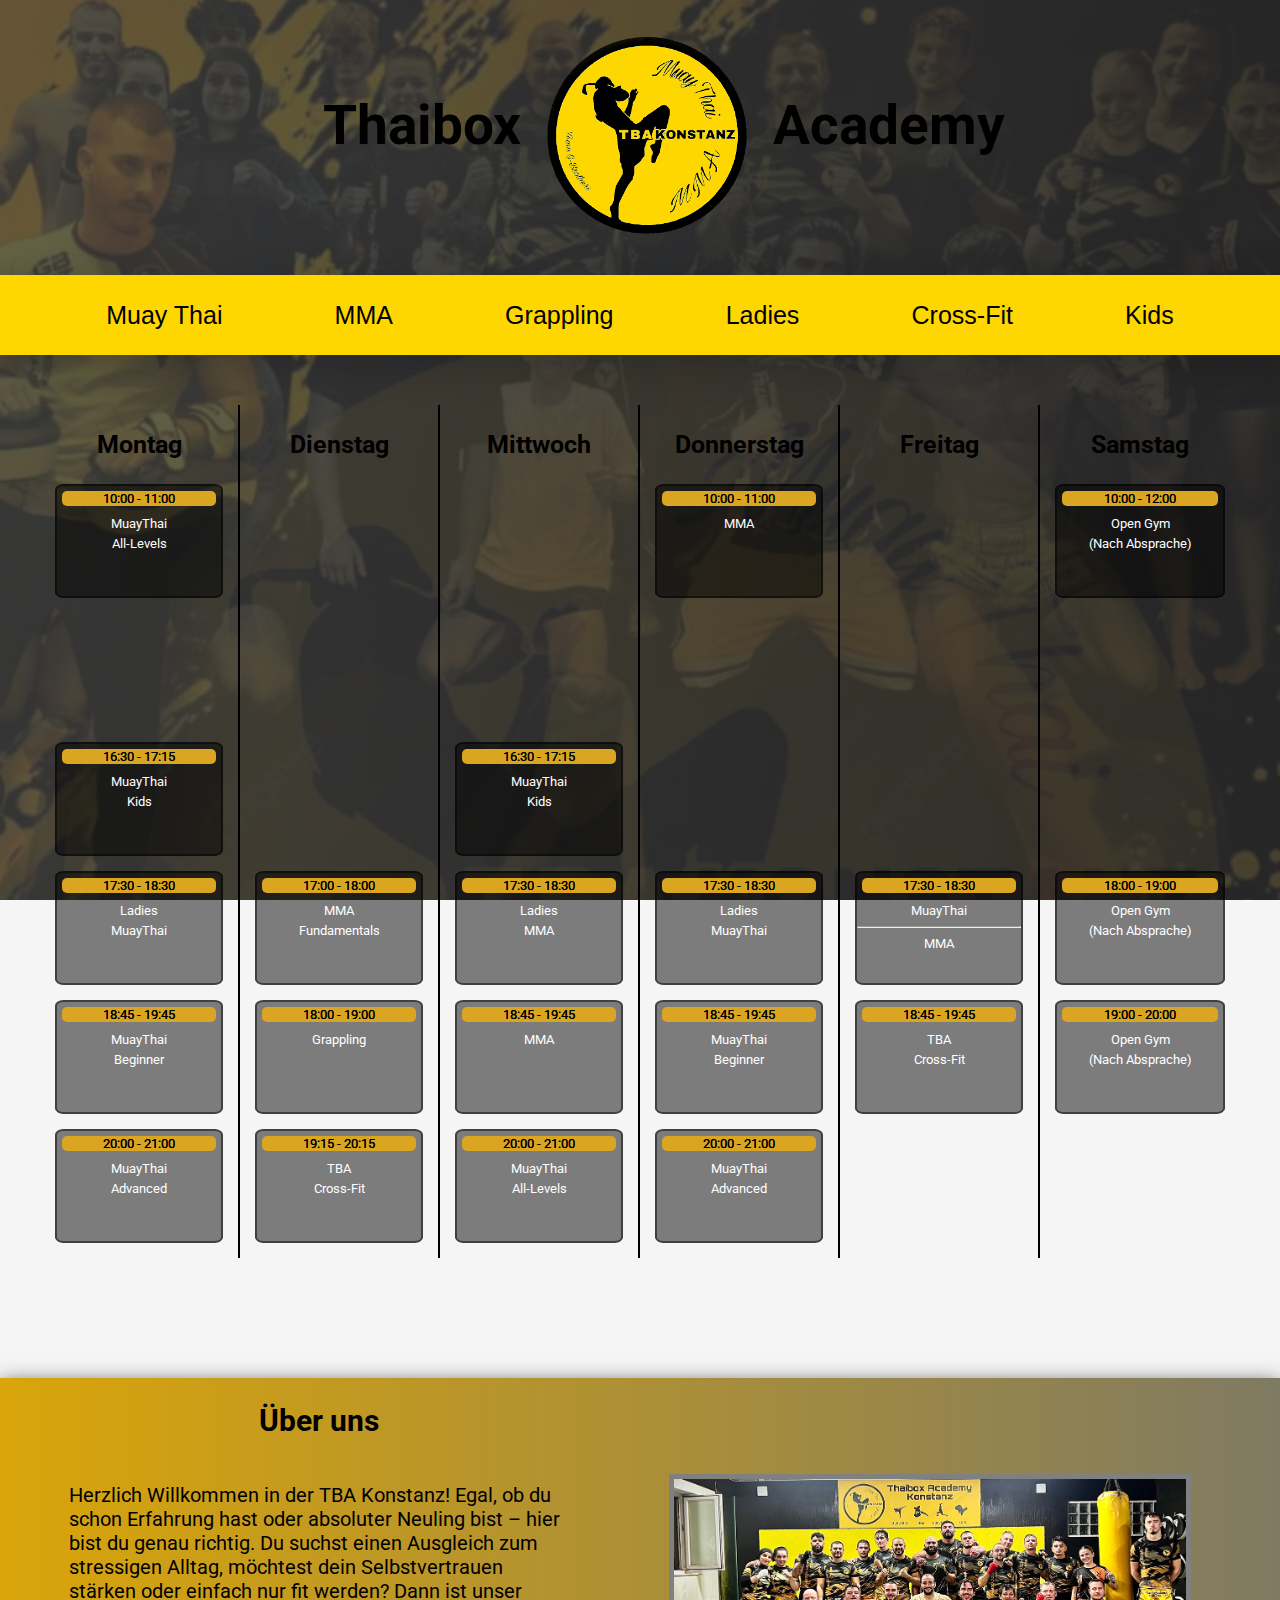
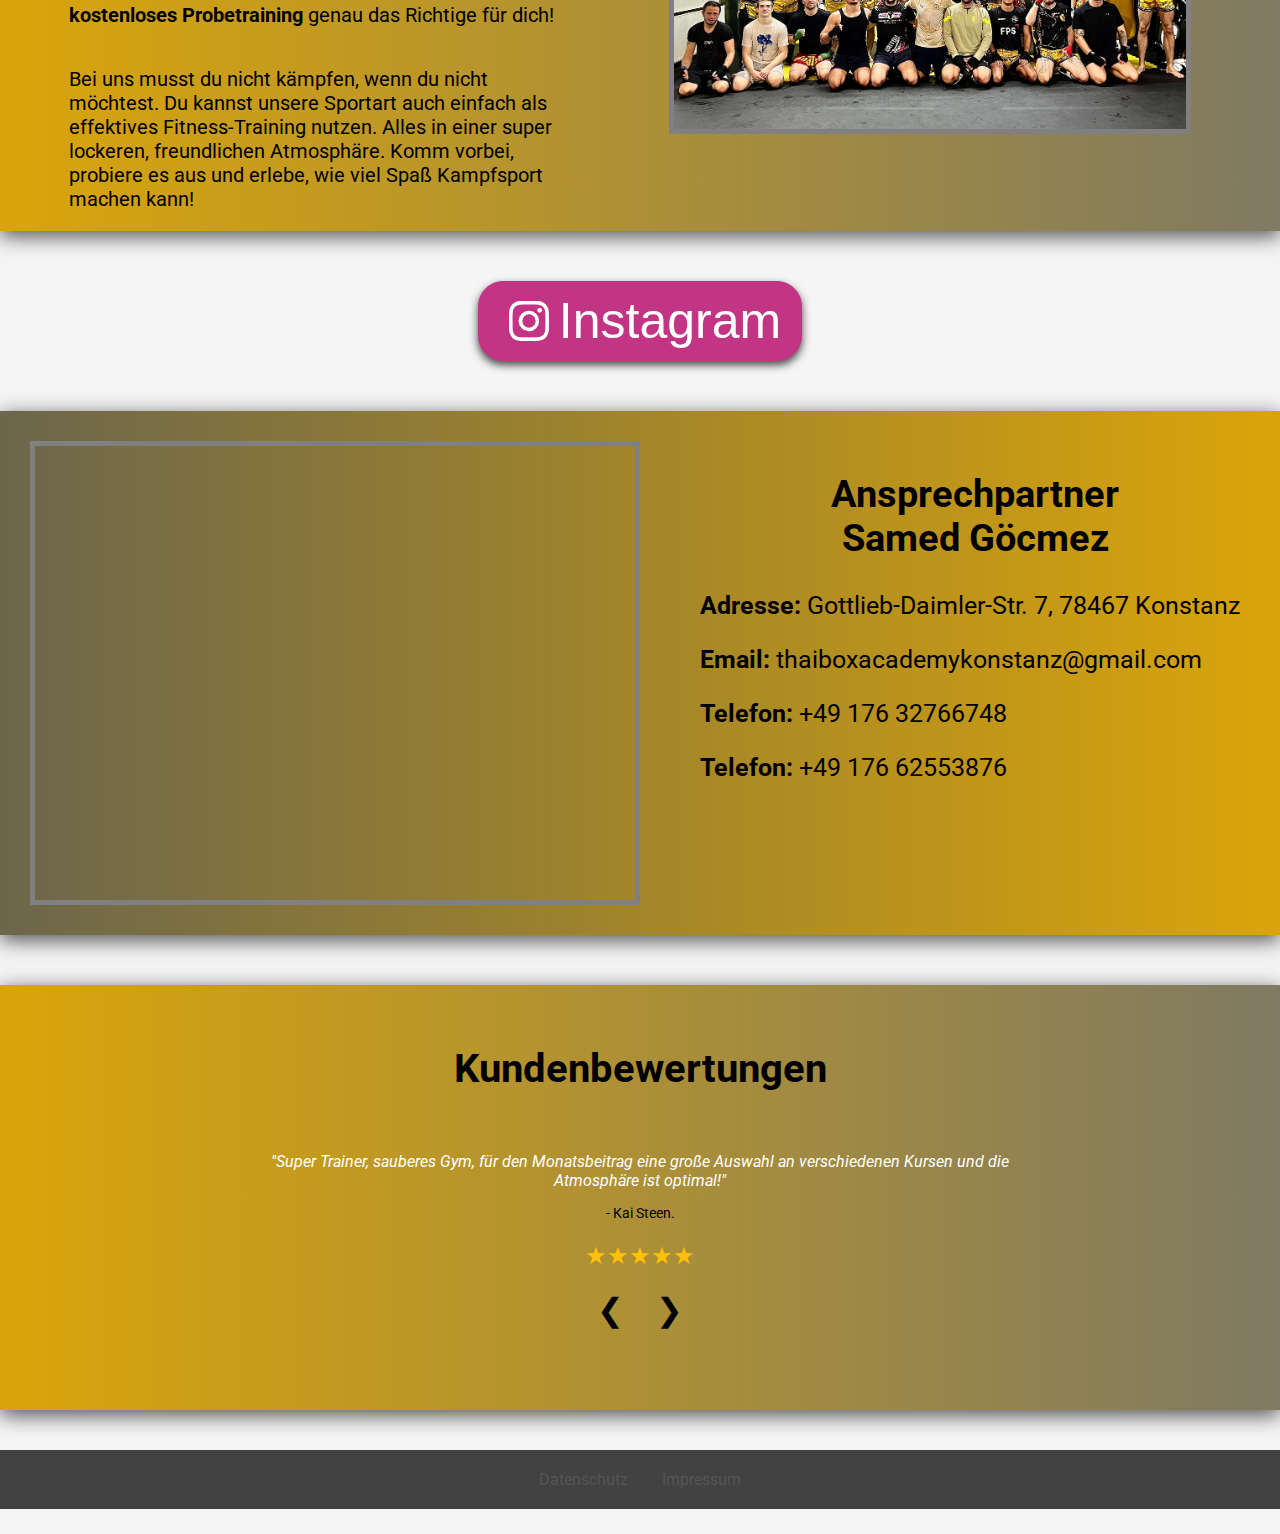
==== index.html @ e6445d81 "changed Studenplan" ====
<!DOCTYPE html>
<html lang="en">
  <head>
    <meta charset="UTF-8" />
    <meta name="viewport" content="width=device-width, initial-scale=1.0" />
    <link rel="stylesheet" href="style.css" />
    <title>Thaibox Academy Konstanz</title>
    <link rel="preconnect" href="https://fonts.googleapis.com" />
    <link rel="preconnect" href="https://fonts.gstatic.com" crossorigin />
    <link
      href="https://fonts.googleapis.com/css2?family=Roboto:ital,wght@0,100;0,300;0,400;0,500;0,700;0,900;1,100;1,300;1,400;1,500;1,700;1,900&display=swap"
      rel="stylesheet"
    />
    <link
      rel="icon"
      href="Fotos/favicon_updated.ico"
      type="image/x-icon"
    />
  </head>
  <body>
    <div class="header">
      <h1>
        <span class="unsichtbar">m</span><span class="sichtbar">Thaibox</span>
      </h1>
      <img class="wappen" src="./Fotos/Logo_gold.webp" />
      <h1>Academy</h1>
    </div>
    <div class="leiste">
      <div>
        <button class="MuayThai button">Muay Thai</button>
      </div>
      <div class="MMA">
        <button class="MMA button">MMA</button>
      </div>
      <div>
        <button class="Grappling button">Grappling</button>
      </div>
      <div>
        <button class="Ladies button">Ladies</button>
      </div>
      <div>
        <button class="Cross-Fit button">Cross-Fit</button>
      </div>
      <div>
        <button class="Kids button">Kids</button>
      </div>
    </div>
    <div class="stundenplan">
      <div class="wochentag montag">
        <h3>Montag</h3>
        <div class="eintrag MuayThai">
          <p class="time">10:00 - 11:00</p>
          <p>MuayThai</p>
          <p>All-Levels</p>
        </div>
        <div class="eintrag hidden"></div>
        <div class="eintrag MuayThai Kids">
          <p class="time">16:30 - 17:15</p>
          <p>MuayThai</p>
          <p>Kids</p>
        </div>
        <div class="eintrag Ladies MuayThai">
          <p class="time">17:30 - 18:30</p>
          <p>Ladies</p>
          <p>MuayThai</p>
        </div>
        <div class="eintrag MuayThai">
          <p class="time">18:45 - 19:45</p>
          <p>MuayThai</p>
          <p>Beginner</p>
        </div>
        <div class="eintrag MuayThai">
          <p class="time">20:00 - 21:00</p>
          <p>MuayThai</p>
          <p>Advanced</p>
        </div>
      </div>

      <div class="wochentag dienstag">
        <h3>Dienstag</h3>
        <div class="eintrag hidden"></div>
        <div class="eintrag hidden"></div>
        <div class="eintrag hidden"></div>
        <div class="eintrag MMA">
          <p class="time">17:00 - 18:00</p>
          <p>MMA</p>
          <p>Fundamentals</p>
        </div>
        <div class="eintrag Grappling">
          <p class="time">18:00 - 19:00</p>
          <p>Grappling</p>
          
        </div>
        <div class="eintrag Cross-Fit">
          <p class="time">19:15 - 20:15</p>
          <p>TBA</p>
          <p>Cross-Fit</p>
        </div>
      </div>

      <div class="wochentag mittwwoch">
        <h3>Mittwoch</h3>
        <div class="eintrag hidden"></div>
        <div class="eintrag hidden"></div>
        <div class="eintrag MuayThai Kids">
          <p class="time">16:30 - 17:15</p>
          <p>MuayThai</p>
          <p>Kids</p>
        </div>
        <div class="eintrag Ladies MMA">
          <p class="time">17:30 - 18:30</p>
          <p>Ladies</p>
          <p>MMA</p>
        </div>
        <div class="eintrag MMA">
          <p class="time">18:45 - 19:45</p>
          <p>MMA</p>
        </div>
        <div class="eintrag MuayThai">
          <p class="time">20:00 - 21:00</p>
          <p>MuayThai</p>
          <p>All-Levels</p>
        </div>
      </div>

      <div class="wochentag donnerstag">
        <h3>Donnerstag</h3>
        <div class="eintrag MMA">
          <p class="time">10:00 - 11:00</p>
          <p>MMA</p>
        </div>
        <div class="eintrag hidden"></div>
        <div class="eintrag hidden"></div>
        <div class="eintrag Ladies MuayThai">
          <p class="time">17:30 - 18:30</p>
          <p>Ladies</p>
          <p>MuayThai</p>
        </div>
        <div class="eintrag MuayThai">
          <p class="time">18:45 - 19:45</p>
          <p>MuayThai</p>
          <p>Beginner</p>
        </div>
        <div class="eintrag MuayThai Advanced">
          <p class="time">20:00 - 21:00</p>
          <p>MuayThai</p>
          <p>Advanced</p>
        </div>
      </div>
      <div class="wochentag freitag">
        <h3>Freitag</h3>
        <div class="eintrag hidden"></div>
        <div class="eintrag hidden"></div>
        <div class="eintrag hidden"></div>
        <div class="eintrag MMA MuayThai">
          <p class="time">17:30 - 18:30</p>
          <p>MuayThai</p>
          <hr>
          <p>  MMA  </p>
        </div>
        <div class="eintrag Cross-Fit">
          <p class="time">18:45 - 19:45</p>
          <p>TBA</p>
          <p>Cross-Fit</p>
        </div>
        <div class="eintrag hidden"></div>
      </div>

      <div class="wochentag samstag">
        <h3>Samstag</h3>
        <div class="eintrag open matte">
          <p class="time">10:00 - 12:00</p>
          <p>Open Gym</p>
          <p class="nAbsprache">(Nach Absprache)</p>
        </div>
        <div class="eintrag hidden"></div>
        <div class="eintrag hidden"></div>
        <div class="eintrag open matte">
          <p class="time">18:00 - 19:00</p>
          <p>Open Gym</p>
          <p class="nAbsprache">(Nach Absprache)</p>
        </div>
        <div class="eintrag open matte">
          <p class="time">19:00 - 20:00</p>
          <p>Open Gym</p>
          <p class="nAbsprache">(Nach Absprache)</p>
        </div>
        <div class="eintrag hidden"></div>
      </div>
    </div>

    <div class="infodiv">
      <div class="infotext">
        <h2>Über uns</h2>
        <p>
          Herzlich Willkommen in der TBA Konstanz! Egal, ob du schon Erfahrung
          hast oder absoluter Neuling bist – hier bist du genau richtig. Du
          suchst einen Ausgleich zum stressigen Alltag, möchtest dein
          Selbstvertrauen stärken oder einfach nur fit werden? Dann ist unser
          <strong>kostenloses Probetraining</strong> genau das Richtige für
          dich!
        </p>
        <p>
          Bei uns musst du nicht kämpfen, wenn du nicht möchtest. Du kannst
          unsere Sportart auch einfach als effektives Fitness-Training nutzen.
          Alles in einer super lockeren, freundlichen Atmosphäre. Komm vorbei,
          probiere es aus und erlebe, wie viel Spaß Kampfsport machen kann!
        </p>
      </div>
      <div class="gruppendiv">
        <img class="gruppenbild" src="./Fotos/guppenbild.webp" />
      </div>
    </div>

    <div class="instabutton">
      <!-- From Uiverse.io by JaydipPrajapati1910  -->
      <button class="insta" onclick="redirectToInstagram()">
        <svg
          viewBox="0 0 16 16"
          class="bi bi-instagram"
          fill="currentColor"
          height="40"
          width="60"
          xmlns="http://www.w3.org/2000/svg"
        >
          <path
            d="M8 0C5.829 0 5.556.01 4.703.048 3.85.088 3.269.222 2.76.42a3.917 3.917 0 0 0-1.417.923A3.927 3.927 0 0 0 .42 2.76C.222 3.268.087 3.85.048 4.7.01 5.555 0 5.827 0 8.001c0 2.172.01 2.444.048 3.297.04.852.174 1.433.372 1.942.205.526.478.972.923 1.417.444.445.89.719 1.416.923.51.198 1.09.333 1.942.372C5.555 15.99 5.827 16 8 16s2.444-.01 3.298-.048c.851-.04 1.434-.174 1.943-.372a3.916 3.916 0 0 0 1.416-.923c.445-.445.718-.891.923-1.417.197-.509.332-1.09.372-1.942C15.99 10.445 16 10.173 16 8s-.01-2.445-.048-3.299c-.04-.851-.175-1.433-.372-1.941a3.926 3.926 0 0 0-.923-1.417A3.911 3.911 0 0 0 13.24.42c-.51-.198-1.092-.333-1.943-.372C10.443.01 10.172 0 7.998 0h.003zm-.717 1.442h.718c2.136 0 2.389.007 3.232.046.78.035 1.204.166 1.486.275.373.145.64.319.92.599.28.28.453.546.598.92.11.281.24.705.275 1.485.039.843.047 1.096.047 3.231s-.008 2.389-.047 3.232c-.035.78-.166 1.203-.275 1.485a2.47 2.47 0 0 1-.599.919c-.28.28-.546.453-.92.598-.28.11-.704.24-1.485.276-.843.038-1.096.047-3.232.047s-2.39-.009-3.233-.047c-.78-.036-1.203-.166-1.485-.276a2.478 2.478 0 0 1-.92-.598 2.48 2.48 0 0 1-.6-.92c-.109-.281-.24-.705-.275-1.485-.038-.843-.046-1.096-.046-3.233 0-2.136.008-2.388.046-3.231.036-.78.166-1.204.276-1.486.145-.373.319-.64.599-.92.28-.28.546-.453.92-.598.282-.11.705-.24 1.485-.276.738-.034 1.024-.044 2.515-.045v.002zm4.988 1.328a.96.96 0 1 0 0 1.92.96.96 0 0 0 0-1.92zm-4.27 1.122a4.109 4.109 0 1 0 0 8.217 4.109 4.109 0 0 0 0-8.217zm0 1.441a2.667 2.667 0 1 1 0 5.334 2.667 2.667 0 0 1 0-5.334z"
          ></path>
        </svg>
        <span>Instagram</span>
      </button>
    </div>

    <div class="contactdiv">
      <div class="contact map">
        <iframe
          src="https://www.google.com/maps/embed?pb=!1m18!1m12!1m3!1d5373.224934982643!2d9.146452576234298!3d47.672524371195976!2m3!1f0!2f0!3f0!3m2!1i1024!2i768!4f13.1!3m3!1m2!1s0x479af7aad895e847%3A0xc3c69f02bd0dab24!2sThaibox%20Academy%20Konstanz%20%7C%20TBA!5e0!3m2!1sde!2sde!4v1724411633112!5m2!1sde!2sde"
          style="border: 0"
          allowfullscreen=""
          loading="lazy"
          referrerpolicy="no-referrer-when-downgrade"
        ></iframe>
      </div>
      <div class="contact daten">
        <h2 class="ansprechpartner">Ansprechpartner Samed Göcmez</h2>
        <p><strong>Adresse:</strong> Gottlieb-Daimler-Str. 7, 78467 Konstanz</p>
        <p>
          <strong>Email:</strong>
          <span class="mail"
            ><a href="mailto:thaiboxacademykonstanz@gmail.com"
              >thaiboxacademykonstanz@gmail.com</a
            ></span
          >
        </p>

        <p>
          <strong>Telefon:</strong> <span class="phone1">+49 176 32766748</span>
        </p>
        <p>
          <strong>Telefon:</strong> <span class="phone2">+49 176 62553876</span>
        </p>
      </div>
    </div>
    <script src="https://code.jquery.com/jquery-3.6.0.min.js"></script>
    <script src="./java.js"></script>
    <!-- Andere Inhalte deiner Webseite -->

    <section class="reviews-section">
      <h2>Kundenbewertungen</h2>
      <div class="reviews-slider">
        <div class="review">
          <div class="review-text"></div>
          <!-- Kurzer Text -->
          <div class="review-detail"></div>
          <!-- Langer Detailtext -->
          <div class="review-name"></div>
          <!-- Name des Kunden -->
          <div class="review-stars"></div>
          <!-- Sternebewertung -->
        </div>
        <div class="reviews-controls">
          <button class="prev-review" aria-label="Vorherige Bewertung">
            ❮
          </button>
          <button class="next-review" aria-label="Nächste Bewertung">❯</button>
        </div>
      </div>
    </section>
    <!-- Datenschutz und Impressum Links -->

    <div class="footer-links">
      <a href="datenschutz.html">Datenschutz</a>
      <a href="impressum.html">Impressum</a>
    </div>

    <script src="https://code.jquery.com/jquery-3.6.0.min.js"></script>
    <script src="./java.js"></script>
  </body>
</html>
---- style.css ----
body {
  background-color: whitesmoke;
  font-family: "Roboto", sans-serif;
  margin: 0;
  padding: 0;
  box-sizing: border-box;
  background-image: linear-gradient(
      to right,
      rgba(7, 7, 7, 0.61),
      rgba(0, 0, 2, 0.699)
    ),
    url("Fotos/background.webp");
  background-repeat: repeat;
  background-size: 100vw auto;
  background-attachment: fixed;
}

h1 {
  font-size: clamp(16px, 8vw, 55px);
  margin-left: 20px;
  margin-right: 20px;
}

h2 {
  display: flex;
  justify-content: center;
  margin-left: 80px;
  margin-right: 80px;
  
}

h3 {
  text-align: center;
  font-size: clamp(3px, 2vw, 25px);
  margin-bottom: 25px;
}

.sichtbar {
  color: black;
}

.unsichtbar {
  color: transparent;
  visibility: visible;
}

.header {
  display: flex;
  align-self: center;
  justify-content: center;
  align-items: center;
  margin-top: -25px;
}

.wappen {
  display: flex;
  align-self: center;
  top: 0;
  left: 0;
  height: 30vw;
  max-height: 300px;
}

.leiste {
  display: flex;
  justify-content: space-evenly;
  align-items: center;
  width: 100%;
  height: 80px;
  margin-bottom: 50px;
  background-color: gold;
  box-sizing: border-box;
  box-shadow: 0 10px 40px rgba(0, 0, 0, 0.2);
}

.leiste div:hover h2 {
  text-decoration: underline;
}

button {
  border: none;
  background-color: transparent;
  color: #000;
  font-size: clamp(8px, 4vw, 25px);
}

.stundenplan {
  display: flex;
  justify-content: center;
  align-self: center;
  margin-top: 20px;
  font-family: "Roboto", sans-serif;
}
.wochentag {
  border-right: solid 2px #000;
  box-sizing: border-box;
  overflow: hidden;
  width: 200px;
  height: auto;
  white-space: nowrap;
  text-overflow: ellipsis;
}

.samstag {
  border: none;
}
.time {
  background-color: goldenrod;
  border-radius: 5px;
}

.eintrag {
  text-align: center;
  border: solid 2px #000;
  margin: 15px;
  height: 110px;
  width: auto;
  border-radius: 5%;
  background-color: rgba(0, 0, 0, 0.493);
  border-color: rgba(0, 0, 0, 0.493);
}

.eintrag p.time {
  margin-bottom: 10px;
  text-shadow: 0px 0px 0px;
  color: black;
}

.eintrag p {
  margin: 5px;
  font-size: clamp(12px, 1vw, 30px);
  color: white;
}

.eintrag p + p {
  margin-top: 2px;
}

.hidden {
  visibility: hidden;
}

.infodiv {
  margin-top: 120px;
  margin-bottom: 50px;
  display: flex;
  justify-content: space-evenly;
  background: linear-gradient(
    to right,
    rgb(218, 165, 10),
    rgba(58, 50, 13, 0.63)
  );
  box-shadow: 0 5px 20px rgba(0, 0, 0, 0.692);
}

.infotext {
  width: 500px;
  font-size: 20px;
  display: flex;
  flex-direction: column;
  justify-content: center;
}

.gruppendiv {
  margin: 30px;
  width: 40%;
  display: flex;
  align-self: center;
}

.gruppenbild {
  height: 100%;
  width: 100%;
  border: solid;
  border-width: 5px;
  border-color: gray;
}

.insta {
  background: #c13584;
  position: relative;
  padding: 10px 20px;
  display: flex;
  align-items: center;
  font-size: 50px;
  font-weight: 100;
  text-decoration: none;
  cursor: pointer;
  border: 1px solid #c13584;
  border-radius: 25px;
  outline: none;
  overflow: hidden;
  color: #fff;
  text-align: center;
  box-shadow: 0 4px 8px rgba(0, 0, 0, 0.719);
}
.instabutton {
  display: flex;
  justify-content: center;
  margin-top: 20px;
}
.insta:hover {
  background-color: #c13584;
  box-shadow: 0 10px 20px rgba(241, 236, 236, 0.493);
}

.contactdiv {
  margin-top: 50px;
  display: flex;
  justify-content: space-evenly;
  background:  linear-gradient(
    to left,
    rgb(218, 165, 10),
    rgba(58, 50, 13, 0.733)
  );
  box-shadow: 0 5px 20px rgba(0, 0, 0, 0.692);
}

.contact {
  margin: 30px;
}

.map {
  border: solid;
  border-width: 5px;
  border-color: gray;
}
iframe {
  width: 600px;
  height: 450px;
}
.daten {
  font-size: 25px;
  
}
.ansprechpartner {
  text-align: center;
}

a[href^="mailto"], a[href^="tel"] {
  color: black; 
  text-decoration: none;
}

a[href^="mailto"]:hover, a[href^="tel"]:hover {
  color: blue;
  text-decoration: underline; 
}


.reviews-section {
  background: linear-gradient(
    to right,
    rgb(218, 165, 10),
    rgba(58, 50, 13, 0.63)
  );
  box-shadow: 0 5px 20px rgba(0, 0, 0, 0.692);
  padding: 60px 20px;
  margin-top: 50px;
  text-align: center;
}

.reviews-section h2 {
  font-size: 2.5rem;
  font-weight: bold;
  color: black;
  margin-bottom: 40px;
  word-wrap: break-word; /* Sicherstellen, dass Wörter umgebrochen werden */
  text-align: center; /* Zentrierte Überschrift */
  max-width: 90%; /* Maximale Breite für kleinere Bildschirme */
  margin: 0 auto 40px; /* Zentrierung durch auto-Margin */
}

.reviews-slider {
  max-width: 800px;
  margin: 0 auto;
  padding: 20px;
}

.review {
  margin-bottom: 20px;
}
.review-detail {
  font-size: 1rem;
  color: white;
  font-style: italic;
  margin-bottom: 15px;
}

.review-name {
  font-size: 0.9rem;
  color: black;
  margin-bottom: 20px;
}

.review-stars {
  color: #ffc107; /* Goldene Sterne */
  margin-bottom: 20px;
  font-size: 1.5rem;
}

.reviews-controls {
  display: flex;
  justify-content: center;
  gap: 20px;
}

.reviews-controls button {
  background: none;
  border: none;
  font-size: 2rem;
  cursor: pointer;
  color: black;
  transition: color 0.3s ease;
}

.reviews-controls button:hover {
  color: #233d2e;
}

.footer-links {
  text-align: center;
  padding: 20px;
  margin-top: 40px;
  background-color: rgba(0, 0, 0, 0.733);
}

.footer-links a {
  margin: 0 15px;
  font-size: 16px;
  color: #555;
}

.footer-links a:hover {
  color: goldenrod;
  text-decoration: underline;
}

.dataimptext {
  max-width: 1200px;
  margin: 20px auto;
  padding: 20px;
  background: whitesmoke;
  box-shadow: 0 0 10px rgba(0, 0, 0, 0.1);
}

a {
  color: #007bff;
  text-decoration: none;
}

a:hover {
  text-decoration: underline;
}

@media (max-width: 1050px) {
  body {
    background-image: linear-gradient(
        to right,
        rgba(7, 7, 7, 0.479),
        rgba(0, 0, 2, 0.479)
      ),
      url("Fotos/background.webp");
    background-repeat: repeat;
    background-size: 100vw auto;
    background-attachment: fixed;
    background-position: center top;
  }
  h2 {
    display: flex;
    align-self: center;
    color: black;
  }

  h3 {
    font-size: 20px;
  }
  .sichtbar {
    color: black;
  }
  .unsichtbar {
    color: transparent;
    visibility: visible;
  }
  .header {
    margin-top: -30px;
  }
  .leiste {
    margin-bottom: 50px;
    box-shadow: 0 8px 40px rgba(0, 0, 0, 0.2);
  }
  .button {
    font-size: clamp(20px, 3vw, 30px);
  }

  .stundenplan p {
    font-size: clamp(12px, 1vh, 20px);
  }

  .nAbsprache {
    visibility: hidden;
  }

  .infodiv {
    margin-top: 120px;
    margin-bottom: 50px;
    display: flex;
    flex-direction: column;
    align-items: center;
    background-color: lightgray;
  }

  .infotext {
    display: flex;
    align-self: center;
    flex-direction: column;
    font-size: clamp(12px, 2vw, 50px);
    width: 80%;
  }

  .gruppendiv {
    width: 80%;
  }

  .gruppenbild {
    margin-top: -30px;
    height: 59%;
    width: 100%;
    border-width: 3px;
    border-color: gray;
  }

  .contactdiv {
    display: flex;
    flex-direction: column;
    align-items: center;
    margin-top: 50px;
    display: flex;
    flex-direction: column;
    justify-content: space-evenly;
    background-color: lightgray;
  }
  .map {
    border: solid;
    border-width: 5px;
    border-color: gray;
    width: 80%;
    height: clamp(300px, 30vh, 450px);
  }

  iframe {
    width: 100%;
    height: 100%;
  }

  .daten {
    font-size: clamp(3px, 3vw, 25px);
  }
  .reviews-section h2 {
    font-size: 2rem; /* Kleinere Schriftgröße für mittelgroße Bildschirme */
    max-width: 95%; /* Noch mehr Platz auf kleinen Bildschirmen */
}

.reviews-slider {
    max-width: 90%;
}

.review-text {
    font-size: 1.2rem;
}

.review-detail {
    font-size: 0.9rem;
}

.review-stars {
    font-size: 1.2rem;
}

}

@media (max-width: 490px) {
  body {
    background-image: linear-gradient(
        to right,
        rgba(7, 7, 7, 0.479),
        rgba(0, 0, 2, 0.479)
      ),
      url("Fotos/background.webp");
    background-repeat: repeat;
    background-size: contain;
    background-attachment: fixed;
  }

  h1 {
    font-size: 20px;
  }

  h2 {
    font-size: clamp(20px, 5vw, 40px);
    margin-top: 30px;
  }

  h3 {
    font-size: 10px;
  }
  .sichtbar {
    color: black;
  }

  .unsichtbar {
    color: transparent;
    visibility: visible;
  }

  .header {
    margin-top: -10px;
    display: flex;
    justify-content: center;
  }

  .wappen {
    height: 20vw;
  }

  .leiste {
    width: 100vw;
    height: 50px;
    border-width: 1px;
    margin-bottom: 10px;
    box-shadow: 0 3px 40px rgba(0, 0, 0, 0.2);
  }

  .button {
    width: 40px;
    font-size: clamp(10px, 1vw, 20vw);
  }
  .stundenplan {
    width: 100%;
    margin-bottom: -80px;
  }
  .wochentag {
    display: flex;
    flex-direction: column;
    align-items: center;
  }
  .eintrag {
    background-color: #00000057;
    border-color: #00000057;
  }

  .stundenplan p {
    font-size: 7px;
  }

  .time {
    border-radius: 2px;
    width: 85%;
  }

  .eintrag {
    height: 50px;
    width: 50px;
    margin-top: 5px;
    margin-bottom: 5px;
  }

  .infodiv {
    flex-direction: column;
    width: 100vw;
  }

  .infotext {
    width: 60vw;
    font-size: 13px;
    width: 80%;
  }
  .contactdiv {
    margin-top: 50px;
    display: flex;
    flex-direction: column;
    justify-content: space-evenly;
    align-items: center;
    background-color: lightgray;
  }
  .gruppenbild {
    margin-top: -30px;
    height: 59%;
    width: 100%;
    border-width: 3px;
    border-color: gray;
  }

  .map {
    border: solid;
    border-width: 3px;
    border-color: gray;
    width: 80%;
    height: 200px;
  }

  iframe {
    width: 100%;
    height: 100%;
  }

  .contact {
    margin: 30px;
  }

  .insta {
    font-size: 25px;
  }

  .instabutton {
    margin-top: -20px;
    margin-bottom: -20px;
  }
  .reviews-section h2 {
    font-size: 1.8rem; /* Noch kleinere Schriftgröße für sehr kleine Bildschirme */
}

.review-text {
    font-size: 1rem;
}

.review-detail {
    font-size: 0.8rem;
}

.review-stars {
    font-size: 1rem;
}

.reviews-controls button {
    font-size: 1.5rem;
}
}
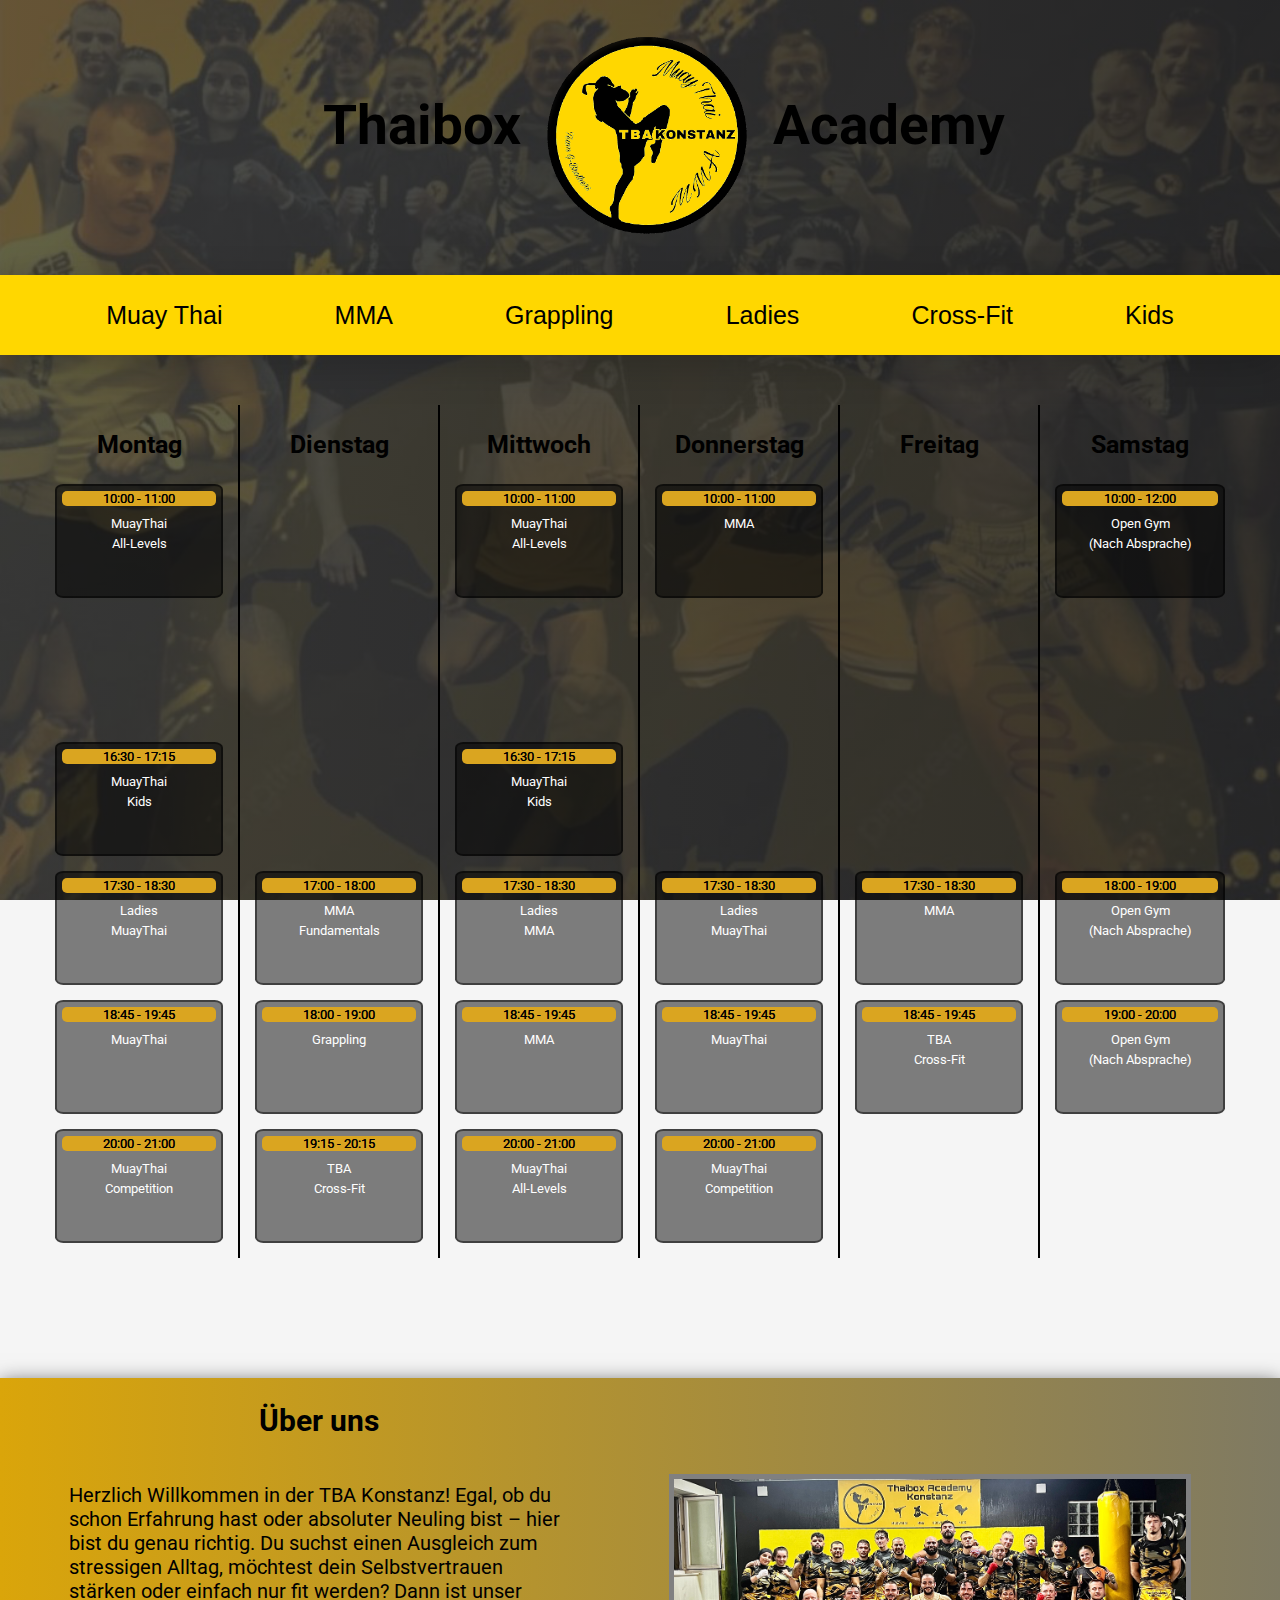
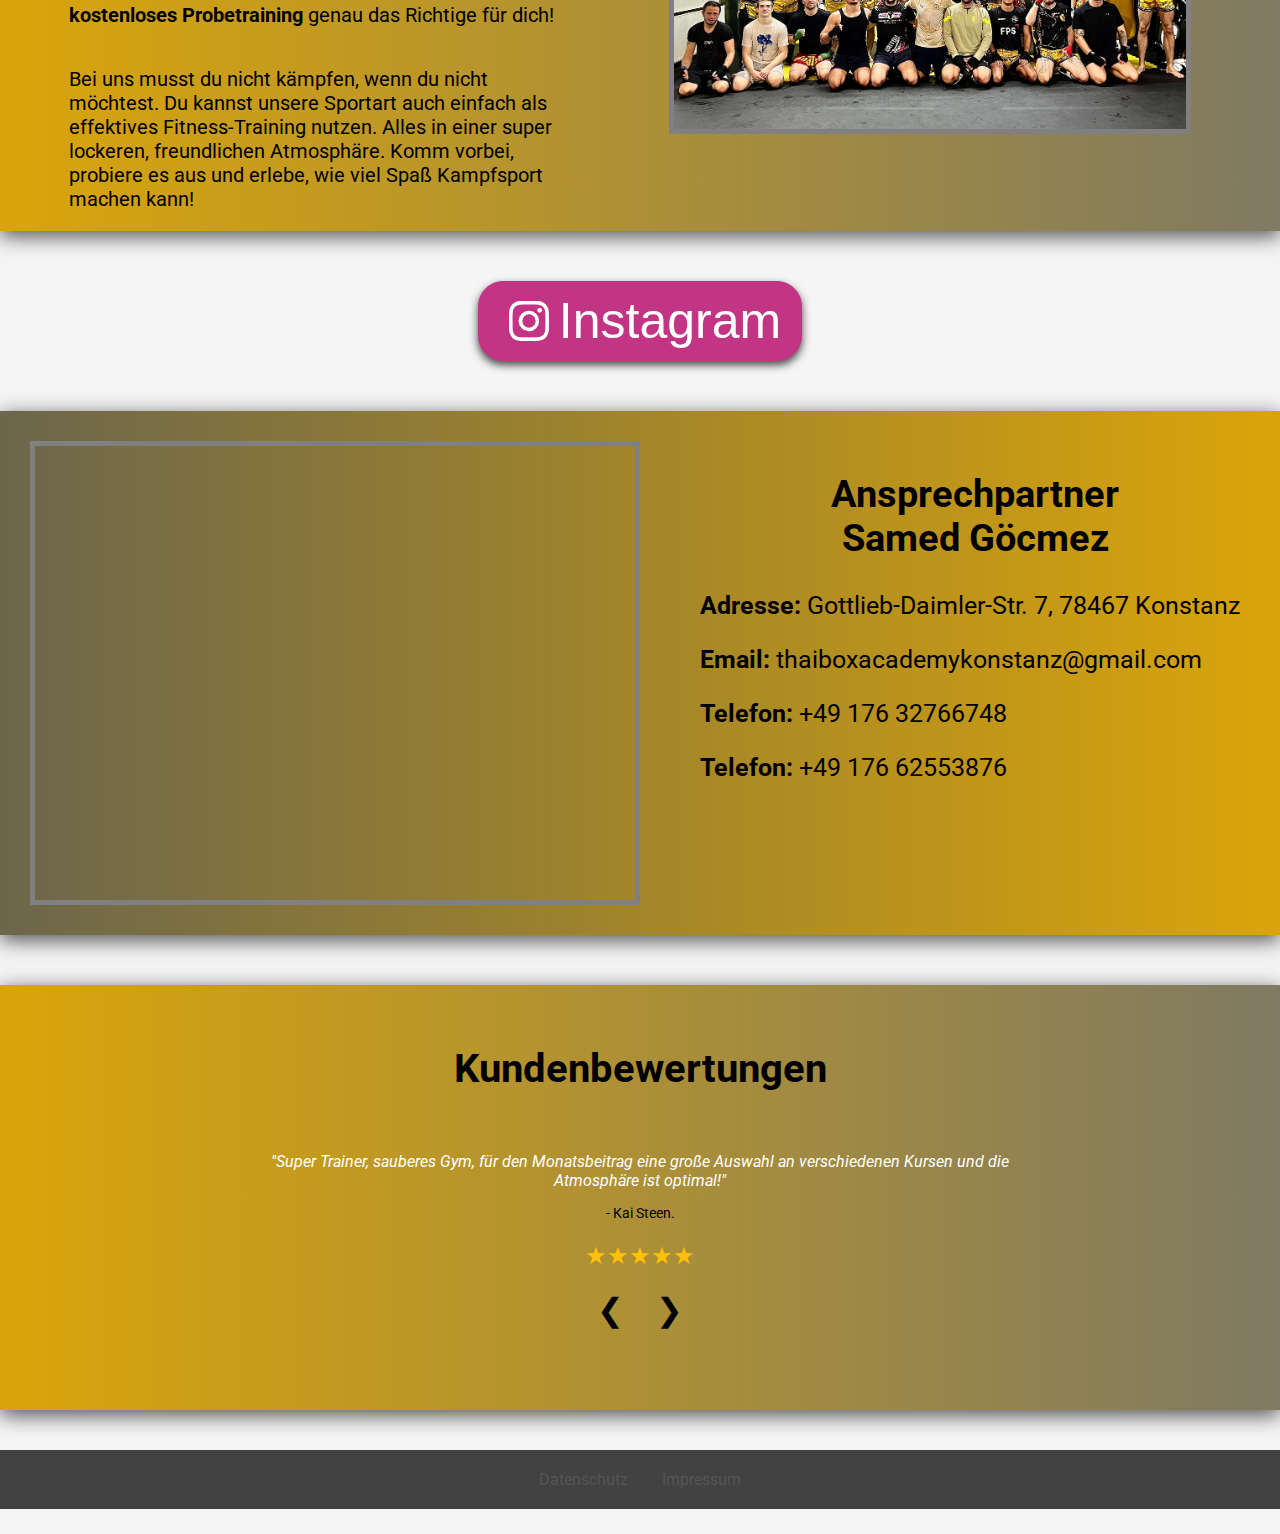
==== commit e875df8f: "changed Stundenplan" ====
--- a/index.html
+++ b/index.html
@@ -11,11 +11,7 @@
       href="https://fonts.googleapis.com/css2?family=Roboto:ital,wght@0,100;0,300;0,400;0,500;0,700;0,900;1,100;1,300;1,400;1,500;1,700;1,900&display=swap"
       rel="stylesheet"
     />
-    <link
-      rel="icon"
-      href="Fotos/favicon_updated.ico"
-      type="image/x-icon"
-    />
+    <link rel="icon" href="Fotos/favicon_updated.ico" type="image/x-icon" />
   </head>
   <body>
     <div class="header">
@@ -67,12 +63,11 @@
         <div class="eintrag MuayThai">
           <p class="time">18:45 - 19:45</p>
           <p>MuayThai</p>
-          <p>Beginner</p>
         </div>
         <div class="eintrag MuayThai">
           <p class="time">20:00 - 21:00</p>
           <p>MuayThai</p>
-          <p>Advanced</p>
+          <p>Competition</p>
         </div>
       </div>
 
@@ -89,7 +84,6 @@
         <div class="eintrag Grappling">
           <p class="time">18:00 - 19:00</p>
           <p>Grappling</p>
-          
         </div>
         <div class="eintrag Cross-Fit">
           <p class="time">19:15 - 20:15</p>
@@ -100,7 +94,11 @@
 
       <div class="wochentag mittwwoch">
         <h3>Mittwoch</h3>
-        <div class="eintrag hidden"></div>
+        <div class="eintrag MuayThai">
+          <p class="time">10:00 - 11:00</p>
+          <p>MuayThai</p>
+          <p>All-Levels</p>
+        </div>
         <div class="eintrag hidden"></div>
         <div class="eintrag MuayThai Kids">
           <p class="time">16:30 - 17:15</p>
@@ -139,12 +137,11 @@
         <div class="eintrag MuayThai">
           <p class="time">18:45 - 19:45</p>
           <p>MuayThai</p>
-          <p>Beginner</p>
         </div>
         <div class="eintrag MuayThai Advanced">
           <p class="time">20:00 - 21:00</p>
           <p>MuayThai</p>
-          <p>Advanced</p>
+          <p>Competition</p>
         </div>
       </div>
       <div class="wochentag freitag">
@@ -152,11 +149,10 @@
         <div class="eintrag hidden"></div>
         <div class="eintrag hidden"></div>
         <div class="eintrag hidden"></div>
-        <div class="eintrag MMA MuayThai">
-          <p class="time">17:30 - 18:30</p>
-          <p>MuayThai</p>
-          <hr>
-          <p>  MMA  </p>
+        
+        <div class="eintrag MMA">
+          <p class="time">17:30 - 18:30</p>
+          <p>MMA</p>
         </div>
         <div class="eintrag Cross-Fit">
           <p class="time">18:45 - 19:45</p>
--- a/style.css
+++ b/style.css
@@ -554,6 +554,11 @@
     font-size: 7px;
   }
 
+  /* .divide {
+    margin-top: -5px !important;
+    margin-bottom: -5px !important;
+  } */
+
   .time {
     border-radius: 2px;
     width: 85%;
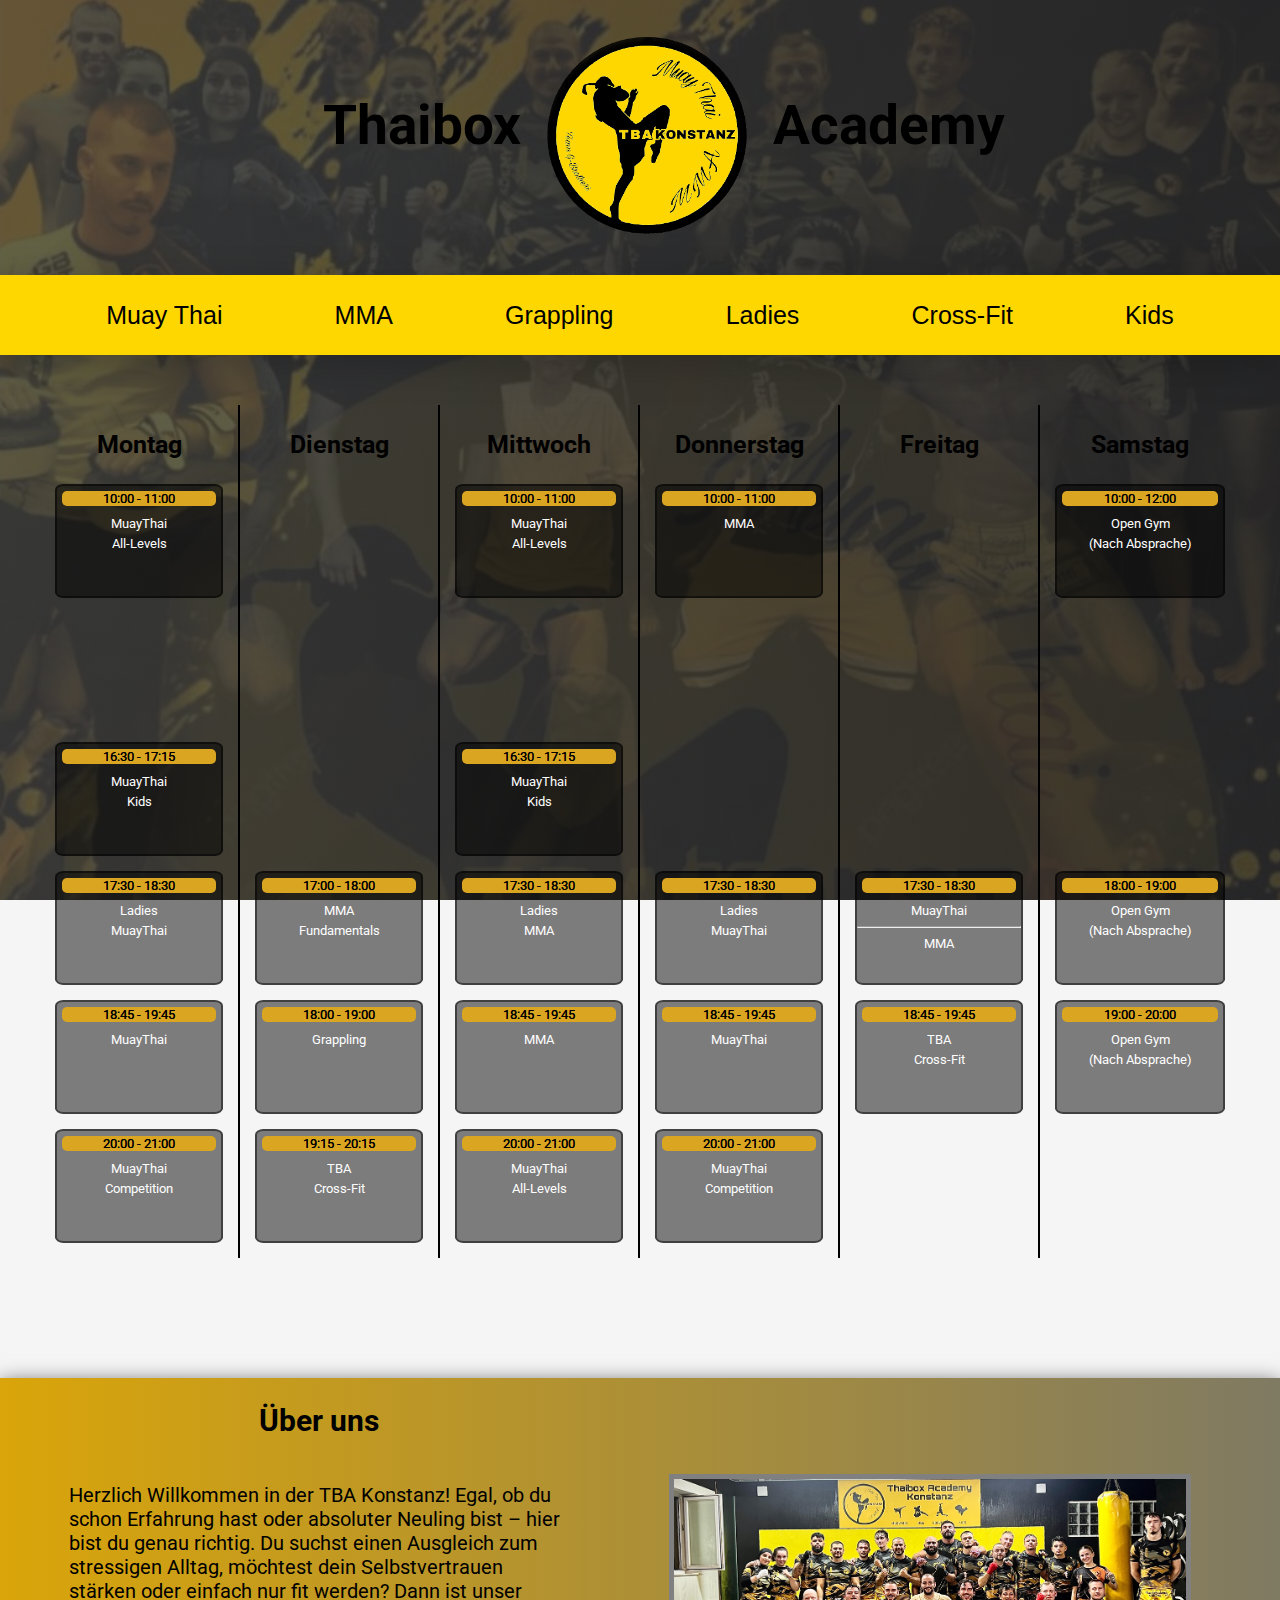
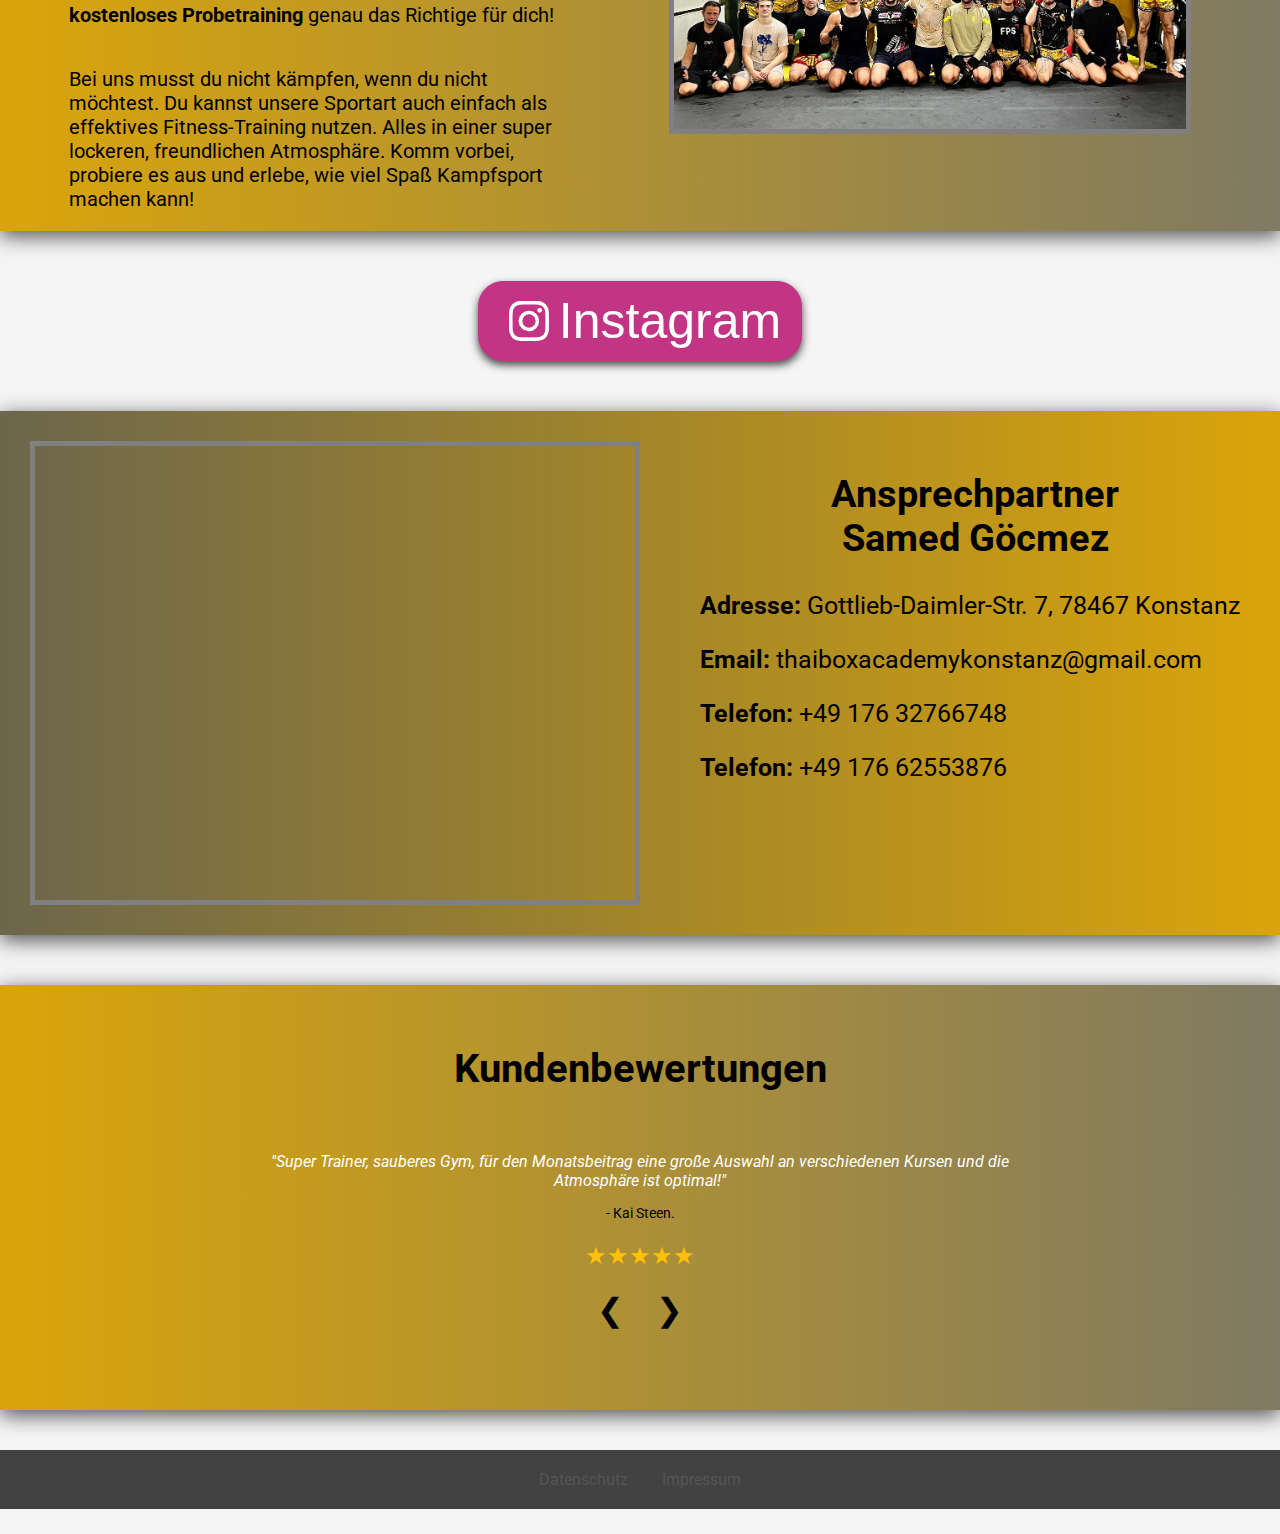
==== commit dca903e8: "changed Stundenplan" ====
--- a/index.html
+++ b/index.html
@@ -150,9 +150,11 @@
         <div class="eintrag hidden"></div>
         <div class="eintrag hidden"></div>
         
-        <div class="eintrag MMA">
-          <p class="time">17:30 - 18:30</p>
-          <p>MMA</p>
+        <div class="eintrag MMA MuayThai">
+          <p class="time">17:30 - 18:30</p>
+          <p class="devide">MuayThai</p>
+          <hr />
+          <p class="devide">MMA</p>
         </div>
         <div class="eintrag Cross-Fit">
           <p class="time">18:45 - 19:45</p>
--- a/style.css
+++ b/style.css
@@ -554,10 +554,10 @@
     font-size: 7px;
   }
 
-  /* .divide {
+   .divide {
     margin-top: -5px !important;
     margin-bottom: -5px !important;
-  } */
+  } 
 
   .time {
     border-radius: 2px;
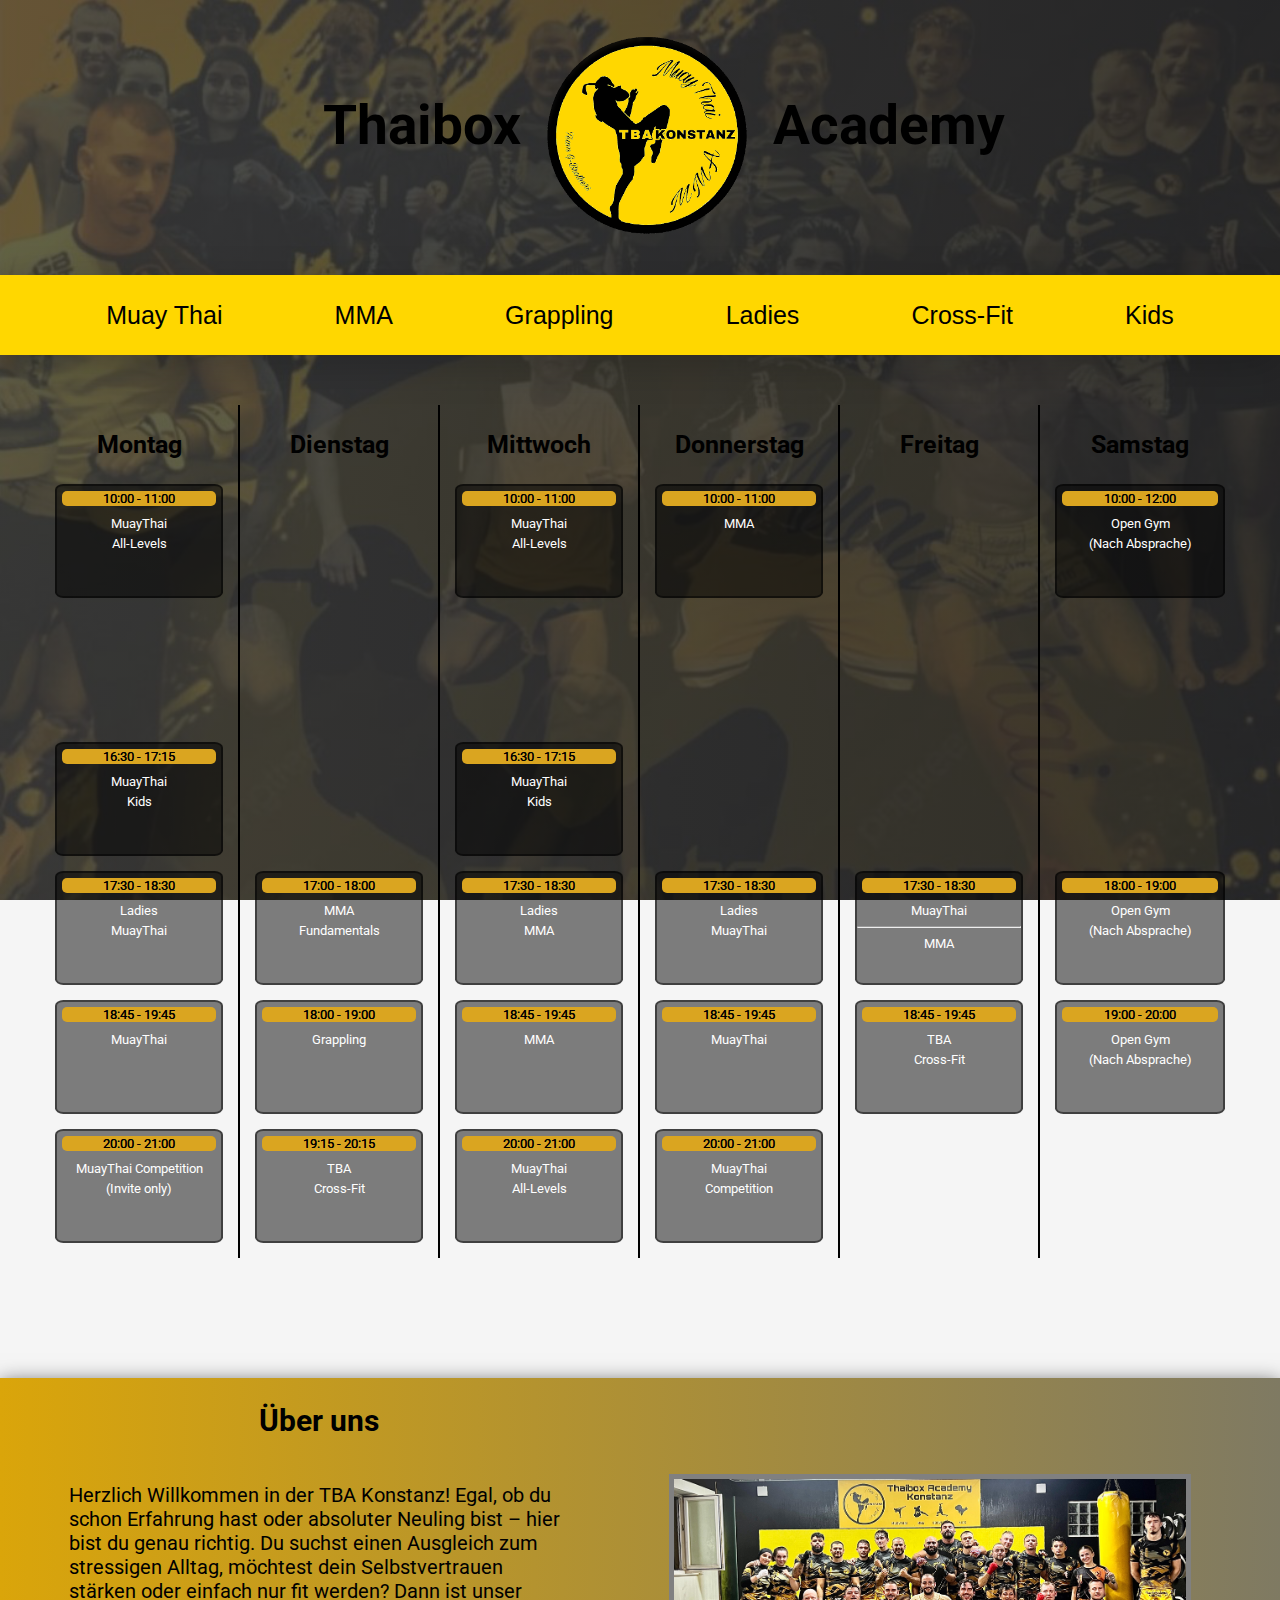
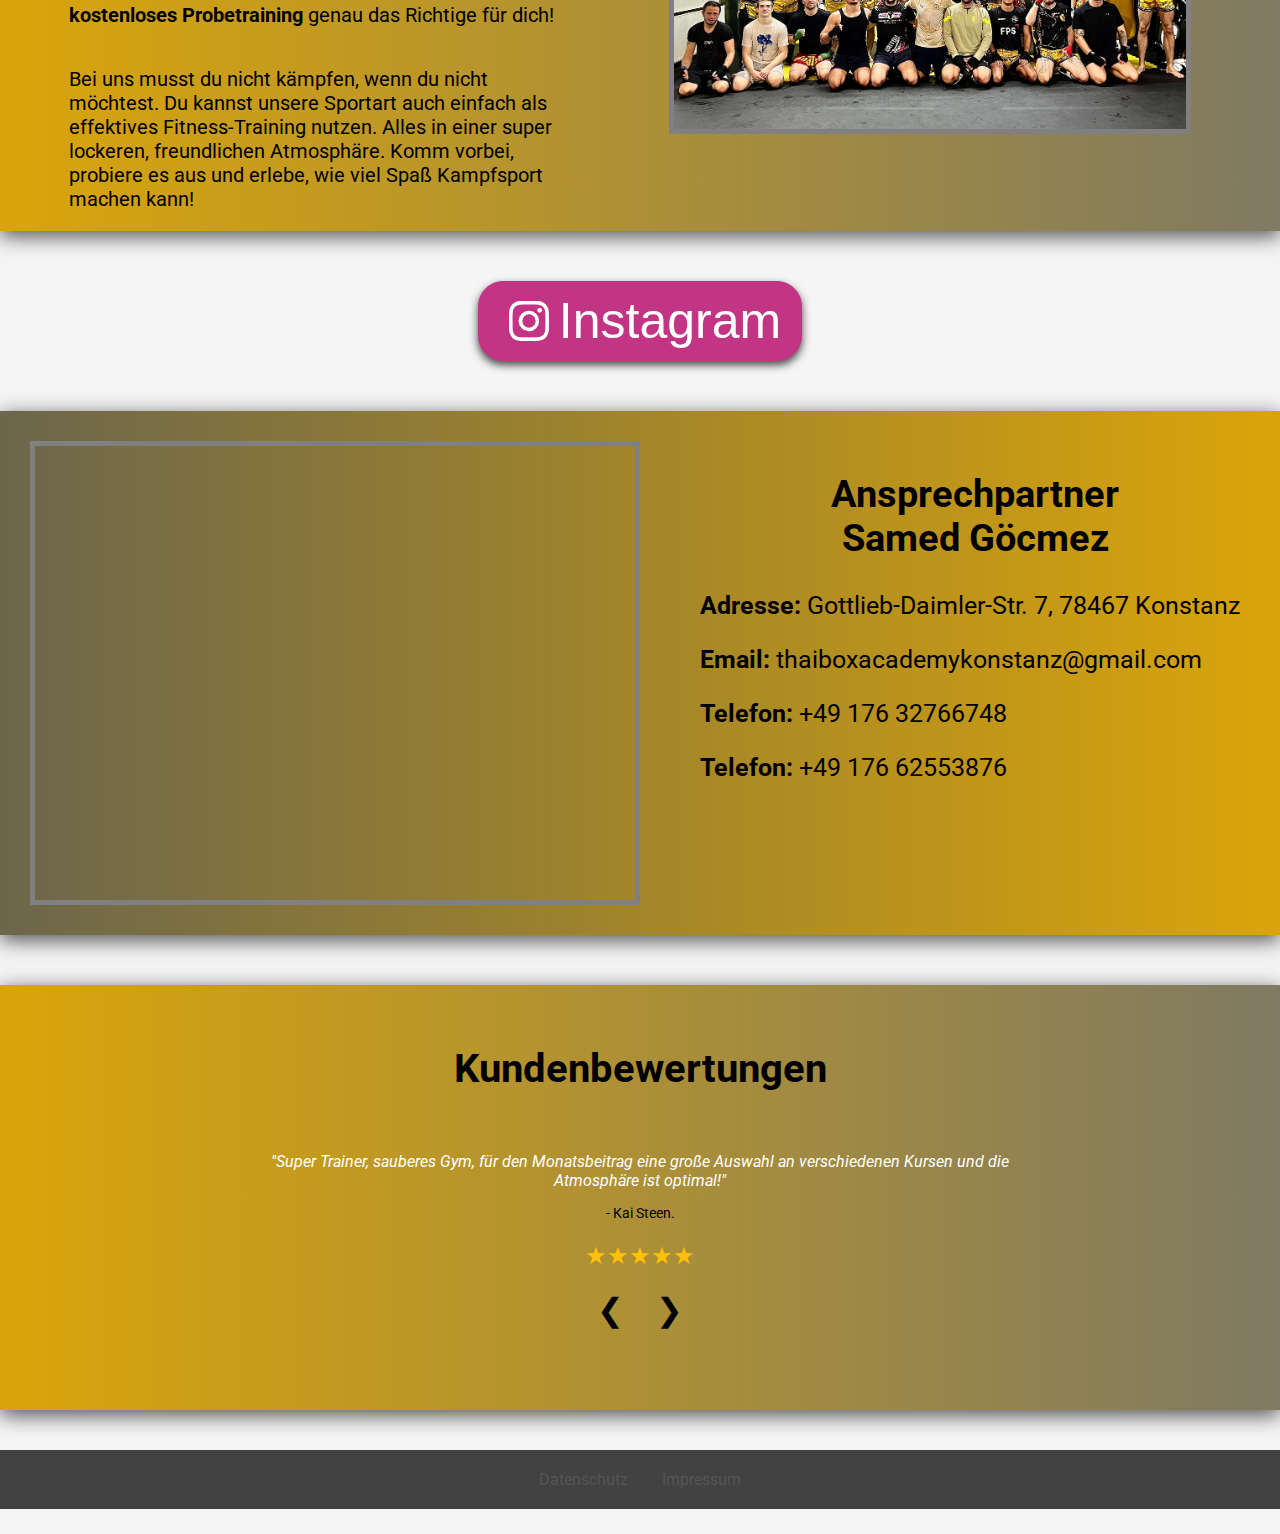
==== commit c17b074b: "Competition" ====
--- a/index.html
+++ b/index.html
@@ -66,8 +66,8 @@
         </div>
         <div class="eintrag MuayThai">
           <p class="time">20:00 - 21:00</p>
-          <p>MuayThai</p>
-          <p>Competition</p>
+          <p class="competition">MuayThai Competition</p>
+          <p class="competition">(Invite only)</p>
         </div>
       </div>
 
@@ -152,10 +152,11 @@
         
         <div class="eintrag MMA MuayThai">
           <p class="time">17:30 - 18:30</p>
-          <p class="devide">MuayThai</p>
+          <p class="divide">MuayThai</p>
           <hr />
-          <p class="devide">MMA</p>
-        </div>
+          <p class="divide">MMA</p>
+        </div>
+
         <div class="eintrag Cross-Fit">
           <p class="time">18:45 - 19:45</p>
           <p>TBA</p>
--- a/style.css
+++ b/style.css
@@ -132,7 +132,9 @@
   font-size: clamp(12px, 1vw, 30px);
   color: white;
 }
-
+.competition {
+  font-size: clamp(4px, 1vw, 15px) !important;
+}
 .eintrag p + p {
   margin-top: 2px;
 }
@@ -554,10 +556,10 @@
     font-size: 7px;
   }
 
-   .divide {
+  .divide {
     margin-top: -5px !important;
     margin-bottom: -5px !important;
-  } 
+  }  
 
   .time {
     border-radius: 2px;
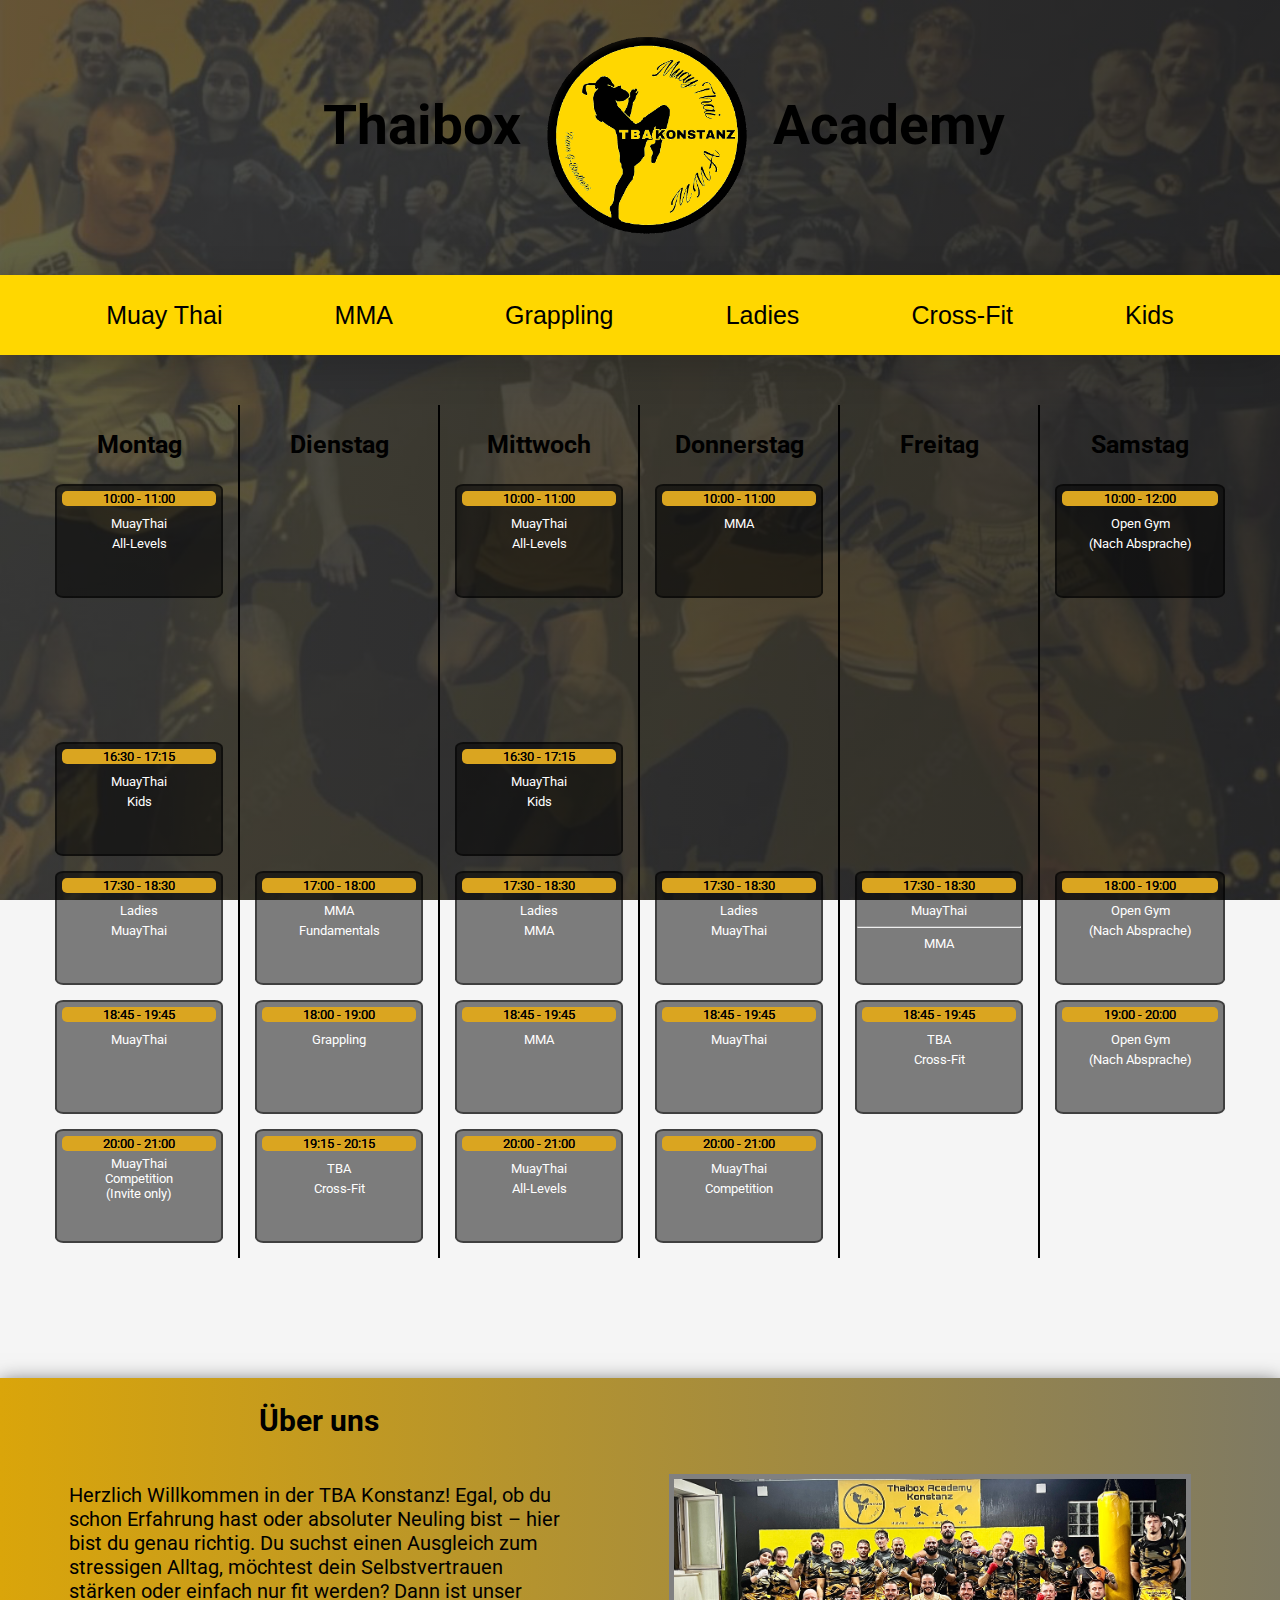
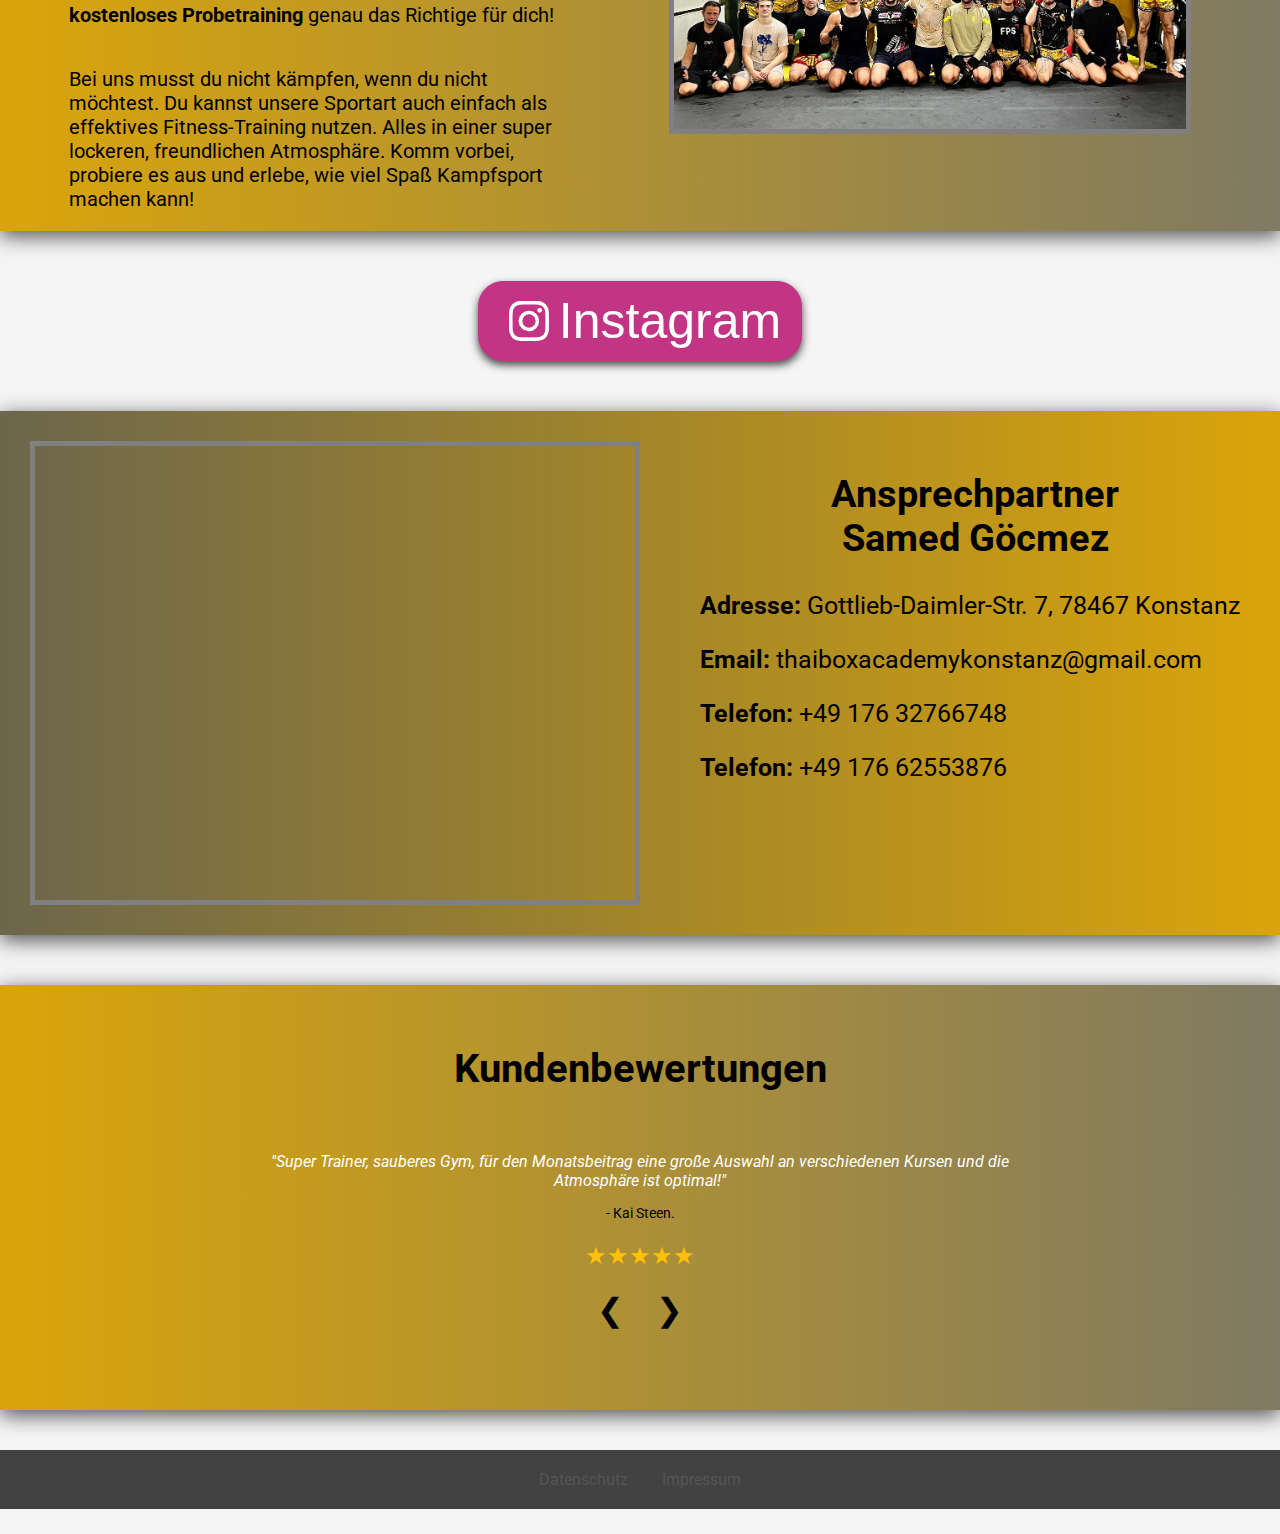
==== commit 3dfcf789: "COmpetition changed" ====
--- a/index.html
+++ b/index.html
@@ -66,7 +66,8 @@
         </div>
         <div class="eintrag MuayThai">
           <p class="time">20:00 - 21:00</p>
-          <p class="competition">MuayThai Competition</p>
+          <p class="competition">MuayThai</p>
+          <p class="competition">Competition</p>
           <p class="competition">(Invite only)</p>
         </div>
       </div>
--- a/style.css
+++ b/style.css
@@ -132,9 +132,10 @@
   font-size: clamp(12px, 1vw, 30px);
   color: white;
 }
-.competition {
-  font-size: clamp(4px, 1vw, 15px) !important;
-}
+ .competition {
+  font-size: clamp(6px, 1vw, 25px) !important;
+  margin-top: -5px !important;
+} 
 .eintrag p + p {
   margin-top: 2px;
 }
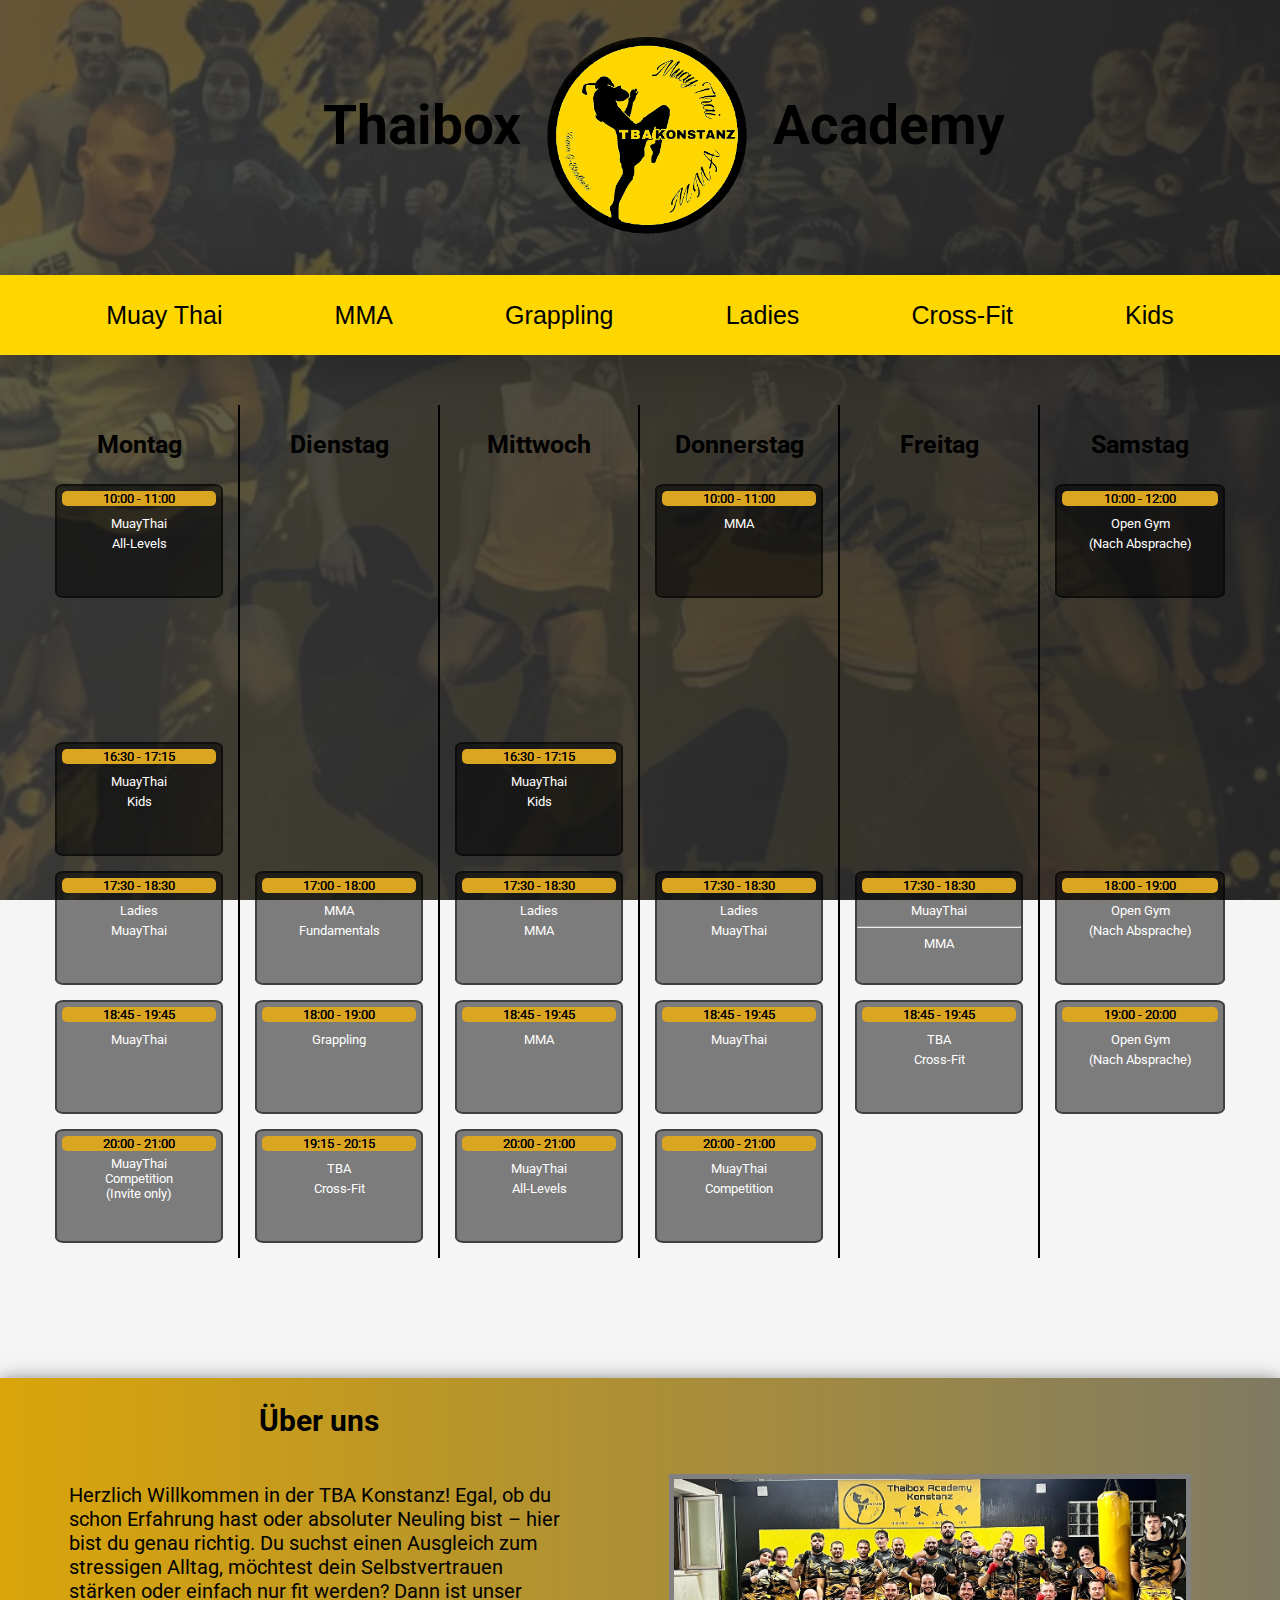
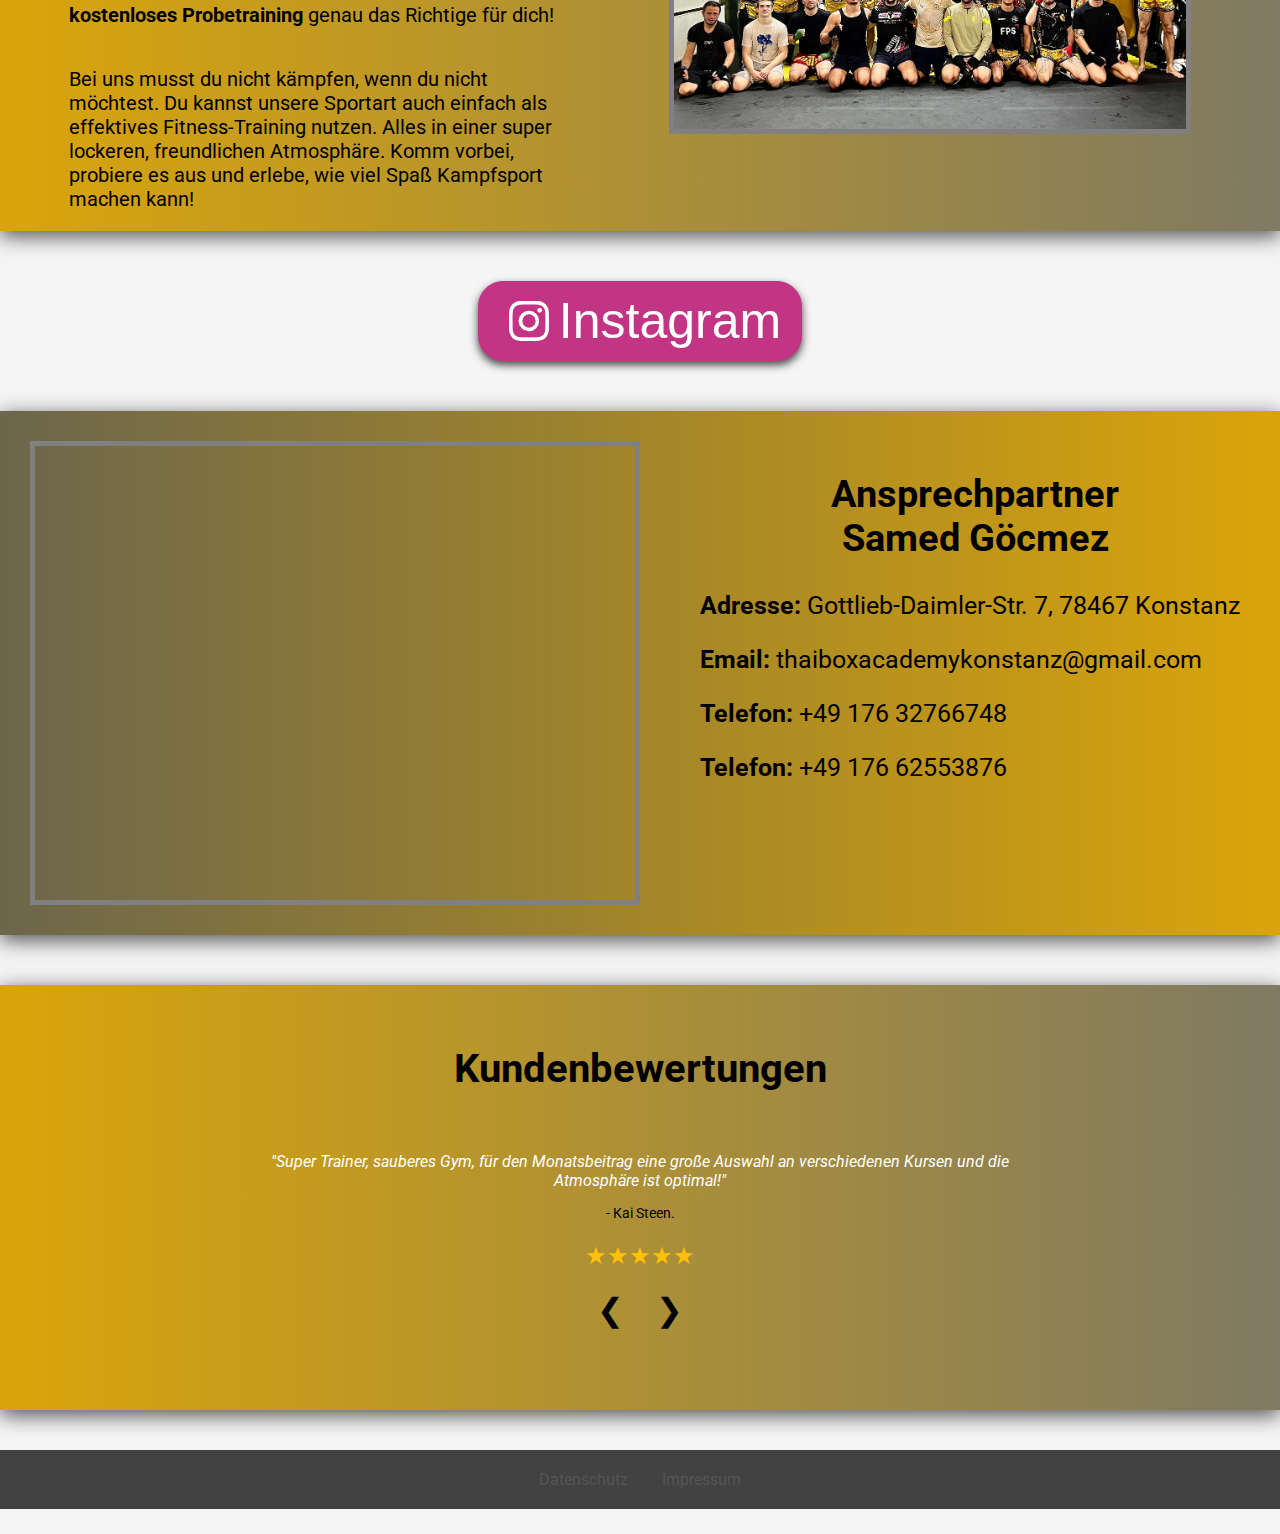
==== commit b7418c2d: "Mittwoch" ====
--- a/index.html
+++ b/index.html
@@ -95,11 +95,7 @@
 
       <div class="wochentag mittwwoch">
         <h3>Mittwoch</h3>
-        <div class="eintrag MuayThai">
-          <p class="time">10:00 - 11:00</p>
-          <p>MuayThai</p>
-          <p>All-Levels</p>
-        </div>
+        <div class="eintrag hidden"></div>
         <div class="eintrag hidden"></div>
         <div class="eintrag MuayThai Kids">
           <p class="time">16:30 - 17:15</p>
@@ -150,7 +146,7 @@
         <div class="eintrag hidden"></div>
         <div class="eintrag hidden"></div>
         <div class="eintrag hidden"></div>
-        
+
         <div class="eintrag MMA MuayThai">
           <p class="time">17:30 - 18:30</p>
           <p class="divide">MuayThai</p>
